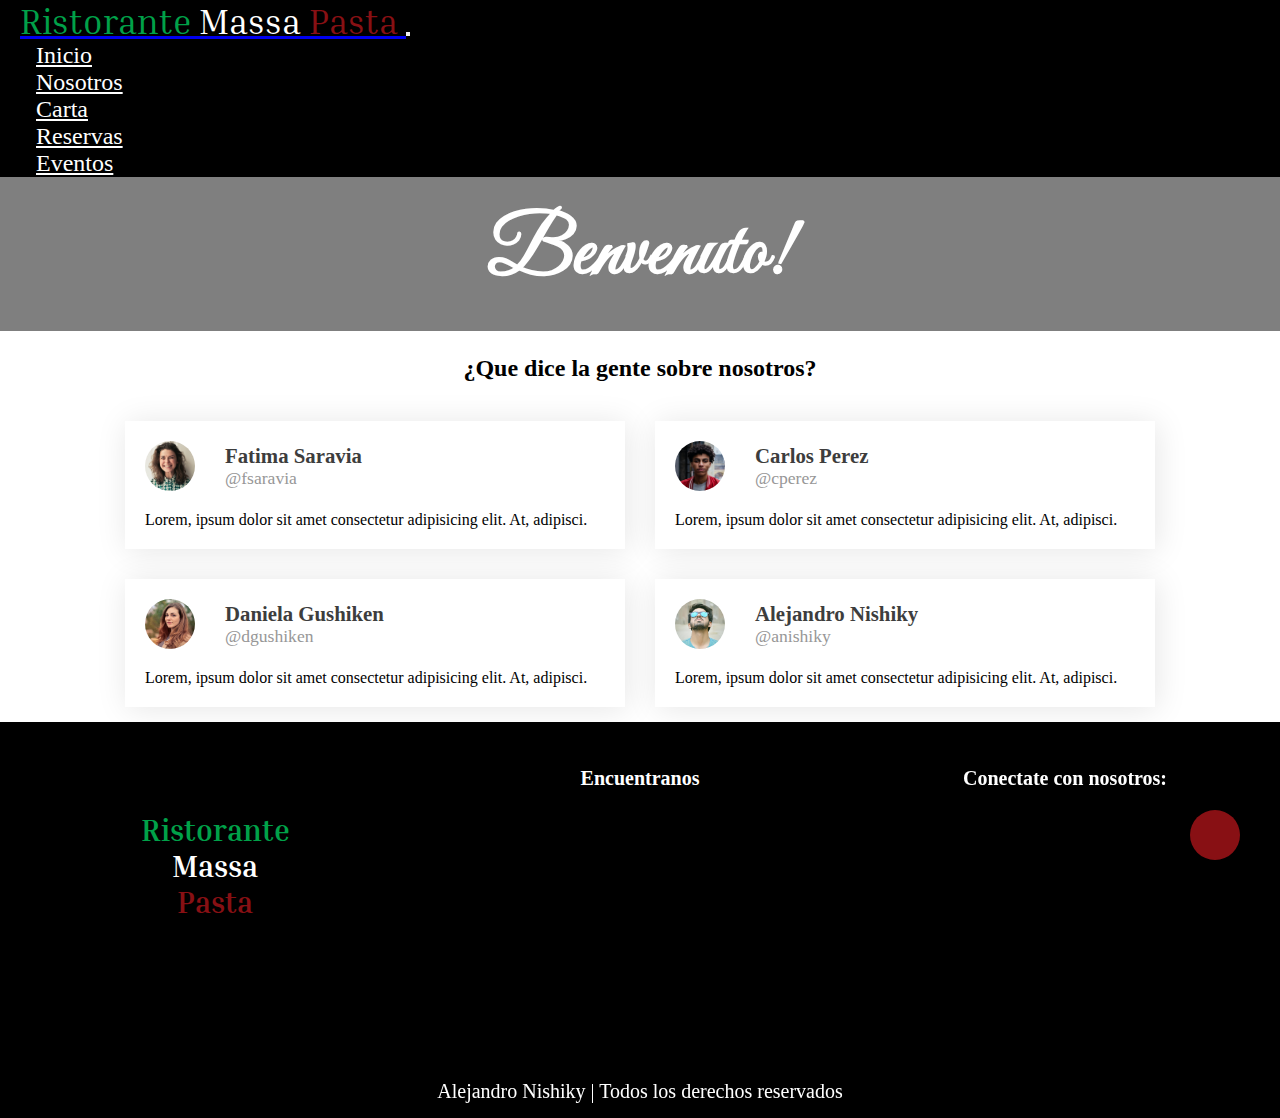
==== index.html @ 4c485154 "sass y seo" ====
<!DOCTYPE html>
<html lang="en">
<head>
    <meta charset="UTF-8">
    <meta http-equiv="X-UA-Compatible" content="IE=edge">
    <meta name="viewport" content="width=device-width, initial-scale=1.0">
    <link rel="stylesheet" href="./estilos.css">
    <link rel="shortcut icon" href="./img/pizza-icono.png" type="image/x-icon">
    <title>Massa Pasta</title>
    <link rel="stylesheet" href="https://cdnjs.cloudflare.com/ajax/libs/font-awesome/6.3.0/css/all.min.css" integrity="sha512-SzlrxWUlpfuzQ+pcUCosxcglQRNAq/DZjVsC0lE40xsADsfeQoEypE+enwcOiGjk/bSuGGKHEyjSoQ1zVisanQ==" crossorigin="anonymous" referrerpolicy="no-referrer" />
    <link rel="stylesheet" href="https://cdn.jsdelivr.net/npm/bootstrap@4.6.2/dist/css/bootstrap.min.css" integrity="sha384-xOolHFLEh07PJGoPkLv1IbcEPTNtaed2xpHsD9ESMhqIYd0nLMwNLD69Npy4HI+N" crossorigin="anonymous">
    <meta name="description" content="Ubicados en Lima, Perú en el distrito de Lince; Ristorante Massa Pasta ofrece una variedad de sabores de pizza que deleitara tu palador con una sola mordida desde la masa">
    <meta name="keywords" content="pizzas, horno de leña, comida para llevar, pizzas para llevar, buen ambiente, restaurante elegante">
</head>

<body>
    <header>
        <!-- Nav inicio-->
        <nav class="navbar navbar-expand-md navbar-dark">
            <!-- Brand -->
            <a class="navbar-brand" href="./index.html">
                <span class="verde">Ristorante</span>
                <span class="blanco">Massa</span>
                <span class="rojo">Pasta</span>
            </a>
        
            <!-- Toggler/collapsibe Button -->
            <button class="navbar-toggler" type="button" data-toggle="collapse" data-target="#collapsibleNavbar">
            <span class="navbar-toggler-icon"></span>
            </button>
        
            <!-- Navbar links -->
            <div class="collapse navbar-collapse justify-content-end" id="collapsibleNavbar">
                <ul class="navbar-nav">
                    <li class="nav-item">
                        <a class="nav-link" href="#">Inicio</a>
                    </li>
                    <li class="nav-item">
                        <a class="nav-link" href="./pages/nosotros.html">Nosotros</a>
                    </li>
                    <li class="nav-item">
                        <a class="nav-link" href="./pages/carta.html">Carta</a>
                    </li>
                    <li class="nav-item">
                        <a class="nav-link" href="./pages/reservas.html">Reservas</a>
                    </li>
                    <li class="nav-item">
                        <a class="nav-link" href="./pages/eventos.html">Eventos</a>
                    </li>
                </ul>
            </div>
        </nav>
        <!-- Nav fin-->
    </header>
    <main>
        <div class="fondo">
            <div class="fondo-texto">
                <h2>Benvenuto!</h2>
            </div>
            <video autoplay loop muted>
                <source src="./assets/pizza-bienvenida2.mp4">
            </video>
        </div>
    </main>

    <section class="testimonios">
        <div class="testimonios_header">
            <h2>¿Que dice la gente sobre nosotros?</h2>
        </div>
        <div class="testimomios_contenedor">
            <div class="testimonios_caja">
                <div class="caja-top">
                    <div class="perfil">
                        <div class="perfil-img">
                            <img src="./assets/cliente1.jpg" alt="">
                        </div>
                        <div class="name_user">
                            <strong>Fatima Saravia</strong>
                            <span>@fsaravia</span>
                        </div>
                    </div>
                    <div class="reseñas">
                        <i class="fa-solid fa-star"></i>
                        <i class="fa-solid fa-star"></i>
                        <i class="fa-solid fa-star"></i>
                        <i class="fa-solid fa-star"></i>
                        <i class="fa-regular fa-star"></i>
                    </div>
                </div>
                <div class="comentarios_clientes">
                    <p>Lorem, ipsum dolor sit amet consectetur adipisicing elit. At, adipisci.</p>
                </div>
            </div>

            <div class="testimonios_caja">
                <div class="caja-top">
                    <div class="perfil">
                        <div class="perfil-img">
                            <img src="./assets/cliente2.jpg" alt="">
                        </div>
                        <div class="name_user">
                            <strong>Carlos Perez</strong>
                            <span>@cperez</span>
                        </div>
                    </div>
                    <div class="reseñas">
                        <i class="fa-solid fa-star"></i>
                        <i class="fa-solid fa-star"></i>
                        <i class="fa-solid fa-star"></i>
                        <i class="fa-regular fa-star"></i>
                        <i class="fa-regular fa-star"></i>
                    </div>
                </div>
                <div class="comentarios_clientes">
                    <p>Lorem, ipsum dolor sit amet consectetur adipisicing elit. At, adipisci.</p>
                </div>
            </div>

            <div class="testimonios_caja">
                <div class="caja-top">
                    <div class="perfil">
                        <div class="perfil-img">
                            <img src="./assets/cliente4.jpg" alt="">
                        </div>
                        <div class="name_user">
                            <strong>Daniela Gushiken</strong>
                            <span>@dgushiken</span>
                        </div>
                    </div>
                    <div class="reseñas">
                        <i class="fa-solid fa-star"></i>
                        <i class="fa-solid fa-star"></i>
                        <i class="fa-solid fa-star"></i>
                        <i class="fa-solid fa-star"></i>
                        <i class="fa-regular fa-star"></i>
                    </div>
                </div>
                <div class="comentarios_clientes">
                    <p>Lorem, ipsum dolor sit amet consectetur adipisicing elit. At, adipisci.</p>
                </div>
            </div>

            <div class="testimonios_caja">
                <div class="caja-top">
                    <div class="perfil">
                        <div class="perfil-img">
                            <img src="./assets/cliente3.jpg" alt="">
                        </div>
                        <div class="name_user">
                            <strong>Alejandro Nishiky</strong>
                            <span>@anishiky</span>
                        </div>
                    </div>
                    <div class="reseñas">
                        <i class="fa-solid fa-star"></i>
                        <i class="fa-solid fa-star"></i>
                        <i class="fa-solid fa-star"></i>
                        <i class="fa-solid fa-star"></i>
                        <i class="fa-solid fa-star"></i>
                    </div>
                </div>
                <div class="comentarios_clientes">
                    <p>Lorem, ipsum dolor sit amet consectetur adipisicing elit. At, adipisci.</p>
                </div>
            </div>

        </div>
    </section>

    <footer class="pie-pagina">
        <div class="grupo-1">
            <div class="box1">
                <h2 class="logo">
                    <p><span class="verde">Ristorante</span></p> 
                    <p><span class="blanco">Massa</span></p> 
                    <p><span class="rojo">Pasta</span></p>
                </h2>
            </div>
            <div class="box">
                <h2>Encuentranos</h2>
                <iframe src="https://www.google.com/maps/embed?pb=!1m14!1m8!1m3!1d15605.431804791226!2d-77.0275719!3d-12.0876295!3m2!1i1024!2i768!4f13.1!3m3!1m2!1s0x9105c9782562fb5d%3A0xc4637809b1fac0!2sMassa%20Pasta!5e0!3m2!1ses-419!2spe!4v1679540695470!5m2!1ses-419!2spe" width="400" height="200" style="border:0;" allowfullscreen="" loading="lazy" referrerpolicy="no-referrer-when-downgrade"></iframe>
            </div>
            <div class="box">
                <h2>Conectate con nosotros:</h2>
                <div class="red-social">
                    <a href="https://www.facebook.com/people/Massa-Pasta/100088424209855/"><i class="fa-brands fa-facebook fa-xl"></i></a>
                    <a href="https://www.instagram.com/massa.pasta.buonissimo/"><i class="fa-brands fa-instagram fa-xl"></i></a>
                    <a href="https://www.tiktok.com/es/"><i class="fa-brands fa-tiktok fa-xl"></i></a>
                    <a href="https://api.whatsapp.com/send/?phone=51961333074&text&type=phone_number&app_absent=0"><i class="fa-brands fa-whatsapp fa-xl"></i></a>
                </div>
            </div>
        </div>
        <div class="grupo-2">
            <span>Alejandro Nishiky | Todos los derechos reservados</span>
        </div>
    </footer>
    <a href="#" class="subir">
        <i class="fa-solid fa-chevron-up"></i>
    </a>





    <script src="https://cdn.jsdelivr.net/npm/jquery@3.5.1/dist/jquery.slim.min.js" integrity="sha384-DfXdz2htPH0lsSSs5nCTpuj/zy4C+OGpamoFVy38MVBnE+IbbVYUew+OrCXaRkfj" crossorigin="anonymous"></script>
    <script src="https://cdn.jsdelivr.net/npm/popper.js@1.16.1/dist/umd/popper.min.js" integrity="sha384-9/reFTGAW83EW2RDu2S0VKaIzap3H66lZH81PoYlFhbGU+6BZp6G7niu735Sk7lN" crossorigin="anonymous"></script>
    <script src="https://cdn.jsdelivr.net/npm/bootstrap@4.6.2/dist/js/bootstrap.min.js" integrity="sha384-+sLIOodYLS7CIrQpBjl+C7nPvqq+FbNUBDunl/OZv93DB7Ln/533i8e/mZXLi/P+" crossorigin="anonymous"></script>

</body>
</html>
---- estilos.css ----
@charset "UTF-8";
@import url("https://fonts.googleapis.com/css2?family=Great+Vibes&family=Inria+Serif:ital,wght@1,700&family=Noto+Serif&display=swap");
* {
  margin: 0;
  padding: 0;
  box-sizing: border-box;
}

html {
  scroll-behavior: smooth;
}

.titulo-testimonio h2 {
  text-align: center;
  background-color: #000;
  color: #fff;
  text-transform: uppercase;
  padding: 20px;
}

/* Encabezado */
.rojo {
  color: #881014;
}

.verde {
  color: #00A149;
}

.blanco {
  color: #fff;
}

header {
  padding: 0 20px;
  margin: auto;
  background-color: #000;
}

.navbar {
  background-color: #000;
  max-width: 120rem;
  margin: 0 auto;
  font-size: 1.5rem;
}

.navbar-brand {
  font-size: 2rem !important;
}

.nav-item a {
  color: #fff !important;
  padding-left: 1rem !important;
}

.navbar-brand span {
  font-family: "Inria Serif", serif;
  font-size: 35px;
}

@media screen and (max-width: 800px) {
  .navbar-brand span {
    font-size: 30px;
  }
}
/* Video Presentación */
.fondo-texto {
  position: absolute;
  z-index: 2;
  width: 100%;
  height: 100%;
  display: flex;
  flex-direction: column;
  align-items: center;
  justify-content: center;
}

.fondo-texto h2 {
  color: #fff;
  font-size: 5rem;
  font-family: "Great Vibes", cursive;
}

video {
  width: 100%;
  height: 100%;
}

.fondo::before {
  content: "";
  position: absolute;
  top: 0;
  left: 0;
  right: 0;
  bottom: 0;
  background-color: rgba(0, 0, 0, 0.5);
}

main {
  position: relative;
}

/* Opiniones */
.testimonios_header h2 {
  margin: 1em auto;
  text-align: center;
}

.testimomios_contenedor {
  display: flex;
  justify-content: center;
  align-items: center;
  flex-wrap: wrap;
  width: 100%;
}

.testimonios_caja {
  width: 500px;
  box-shadow: 2px 2px 30px rgba(0, 0, 0, 0.1);
  background-color: white;
  padding: 20px;
  margin: 15px;
  cursor: pointer;
}

.perfil-img {
  width: 50px;
  height: 50px;
  border-radius: 50%;
  overflow: hidden;
  margin-right: 30px;
}

.perfil-img img {
  width: 100%;
  height: 100%;
  -o-object-fit: cover;
     object-fit: cover;
}

.perfil {
  display: flex;
  align-items: center;
}

.name_user {
  display: flex;
  flex-direction: column;
}

.name_user strong {
  color: #3d3d3d;
  font-size: 1.3rem;
}

.name_user span {
  color: #979797;
  font-size: 1.1rem;
}

.reseñas {
  color: #f3d500;
}

.caja-top {
  display: flex;
  justify-content: space-between;
  align-items: center;
  margin-bottom: 20px;
}

.comentarios_clientes p {
  color: black;
}

/*Nosotros- página*/
.jumbotron {
  background-image: linear-gradient(rgba(16, 19, 16, 0.5), rgba(255, 255, 255, 0.5)), url(./assets/imagen-jumbotron2.jpg);
  background-size: cover;
  background-position: center;
  height: 400px;
  border-radius: 0 !important;
  color: #fff;
  text-shadow: 0 0 5px #000;
  margin-bottom: 20px !important;
}

.jumbotron p {
  width: 50%;
  float: left;
  margin: 30px;
}

.container-fluid {
  height: auto;
  margin-bottom: 10px;
}

.characters {
  background-size: cover;
  background-position: center;
  height: 350px;
}

.nleft1 {
  background-image: url(./assets/imagen1.jpg);
}

.nleft2 {
  background-image: url(./assets/local.jpg);
}

.nleft3 {
  background-image: url(./assets/img-nleft3.jpg);
}

.nleft4 {
  background-image: url(./assets/img-nleft4.jpg);
}

.nleft5 {
  background-image: url(./assets/img-nleft5.jpg);
}

.nright {
  padding: 20px;
}

/* form */
.container {
  width: 100%;
  margin: 3.125rem auto 0 auto;
}

@media (min-width: 576px) {
  .container {
    max-width: 540px;
  }
}
@media (min-width: 768px) {
  .container {
    max-width: 720px;
  }
}
.formulario {
  padding: 0 0.625rem;
  margin-bottom: 1.875rem;
  text-align: center;
}

.survey-form {
  text-align: center;
}

.survey-form div {
  margin-bottom: 20px;
}

.description {
  font-style: italic;
  font-weight: 200;
}

.formulario-tipo p {
  margin-bottom: 0;
}

.clue {
  margin-left: 0.25rem;
  font-size: 0.9rem;
  color: #e4e4e4;
}

.text-center {
  text-align: center;
}

input {
  padding: 0 10px;
}

form {
  background: var(--color-darkblue-alpha);
  padding: 2.5rem 0.625rem;
  border-radius: 0.25rem;
}

@media (min-width: 480px) {
  form {
    padding: 2.5rem;
  }
}
.form-group {
  margin: 0 auto 1.25rem auto;
  padding: 0.25rem;
}

.form-control {
  display: block;
  width: 100%;
  height: 2.375rem;
  padding: 0.375rem 0.75rem;
  color: #495057;
  background-color: #fff;
  background-clip: padding-box;
  border: 1px solid #ced4da;
  border-radius: 0.25rem;
  transition: border-color 0.15s ease-in-out, box-shadow 0.15s ease-in-out;
}

.form-control:focus {
  border-color: #80bdff;
  outline: 0;
  box-shadow: 0 0 0 0.2rem rgba(0, 123, 255, 0.25);
}

.input-radio, .input-checkbox {
  display: inline-block;
  margin-right: 0.625rem;
  min-height: 1.25rem;
  min-width: 1.25rem;
}

.input-textarea {
  min-height: 120px;
  width: 100%;
  padding: 0.625rem;
  resize: vertical;
}

.submit-button {
  display: block;
  width: 100%;
  padding: 0.75rem;
  background: var(--color-green);
  color: inherit;
  border-radius: 2px;
  cursor: pointer;
}

.submit-button:hover {
  background-color: #2dc208;
}

/*Eventos - página*/
.texto-evento h2 {
  text-align: center;
  color: #00A149;
  font-size: 35px;
  padding: 20px;
  text-decoration: underline;
}

.texto-evento h3 {
  text-align: center;
  color: #c95959;
  font-size: 25px;
  padding: 20px;
}

.contenedor {
  width: 100%;
  height: auto;
  background-color: #fff;
  border: 5px solid #000;
  display: grid;
  grid-template-columns: repeat(4, 1fr);
  grid-template-rows: 200px 200px;
  grid-template-areas: "img1 img2 img3 img3" "img1 img4 img5 img6";
  padding: 20px;
  grid-gap: 20px;
}

.item {
  background-color: orange;
  border: 3px solid #000;
  border-radius: 10px;
  background-size: cover;
  background-position: center;
  filter: grayscale(100%);
}

.item:hover {
  transform: scale(1.09);
  transition: all 0.9s;
  filter: grayscale(0%);
}

.item1 {
  grid-area: img1;
  background-image: url(assets/pizza-grid.jpg);
}

.item2 {
  grid-area: img2;
  background-image: url(assets/imagen4.jpg);
}

.item3 {
  grid-area: img3;
  background-image: url(assets/concierto.jpg);
}

.item4 {
  grid-area: img4;
  background-image: url(assets/pizza-grid2.jpg);
}

.item5 {
  grid-area: img5;
  background-image: url(assets/imagen3.jpg);
}

.item6 {
  grid-area: img6;
  background-image: url(assets/pizza-grid3.jpg);
}

/* Pie de Pagina (Footer) */
.pie-pagina, .grupo-1 .box h2 {
  width: 100%;
  background-color: #000;
}

.pie-pagina .grupo-1, .grupo-1 .box h2 .grupo-1 {
  width: 100%;
  max-width: 1200px;
  margin: auto;
  display: grid;
  grid-template-columns: repeat(3, 1fr);
  grid-gap: 50px;
  padding: 45px 0px;
}

.pie-pagina .grupo-1 .box figure, .grupo-1 .box h2 .grupo-1 .box figure {
  width: 100%;
  height: 100%;
  display: flex;
  justify-content: center;
  align-items: center;
}

.pie-pagina .grupo-1 .box figure img, .grupo-1 .box h2 .grupo-1 .box figure img {
  width: 250px;
}

.pie-pagina, .grupo-1 .box h2 {
  color: #fff;
  font-size: 20px;
}

.grupo-1 .box h2 {
  margin-bottom: 25px;
}

.box1 h2 {
  font-size: 30px;
  align-items: center;
}

.logo p {
  text-align: center;
  font-family: "Inria Serif", serif;
}

.box1 {
  padding: 45px;
}

.pie-pagina .grupo-1 .box p, .grupo-1 .box h2 .grupo-1 .box p {
  color: #efefef;
  margin-bottom: 10px;
}

.pie-pagina .grupo-1 .red-social a, .grupo-1 .box h2 .grupo-1 .red-social a {
  display: inline-block;
  text-decoration: none;
  width: 45px;
  height: 45px;
  line-height: 45px;
  color: #fff;
  margin-right: 10px;
  background-color: #000;
  text-align: center;
  transition: all 300ms ease;
}

.pie-pagina .grupo-1 .red-social a:hover, .grupo-1 .box h2 .grupo-1 .red-social a:hover {
  color: #00A149;
}

.box {
  text-align: center;
}

.logo {
  justify-content: center;
}

/* .red-social{
    display: flex;
    justify-content: center;
} */
.pie-pagina .grupo-2, .grupo-1 .box h2 .grupo-2 {
  background-color: #000;
  padding: 15px 10px;
  text-align: center;
  color: #fff;
}

.pie-pagina .grupo-2 small, .grupo-1 .box h2 .grupo-2 small {
  font-size: 15px;
}

@media screen and (max-width: 800px) {
  .pie-pagina .grupo-1, .grupo-1 .box h2 .grupo-1 {
    width: 90%;
    grid-template-columns: repeat(1, 1fr);
    grid-gap: 30px;
    padding: 35px 0px;
    justify-content: center;
  }
}
/* Post Footer */
.subir {
  height: 50px;
  width: 50px;
  background-color: #881014;
  color: #fff;
  position: fixed;
  bottom: 40px;
  right: 40px;
  text-align: center;
  font-size: 25px;
  line-height: 50px;
  border-radius: 80%;
}/*# sourceMappingURL=estilos.css.map */
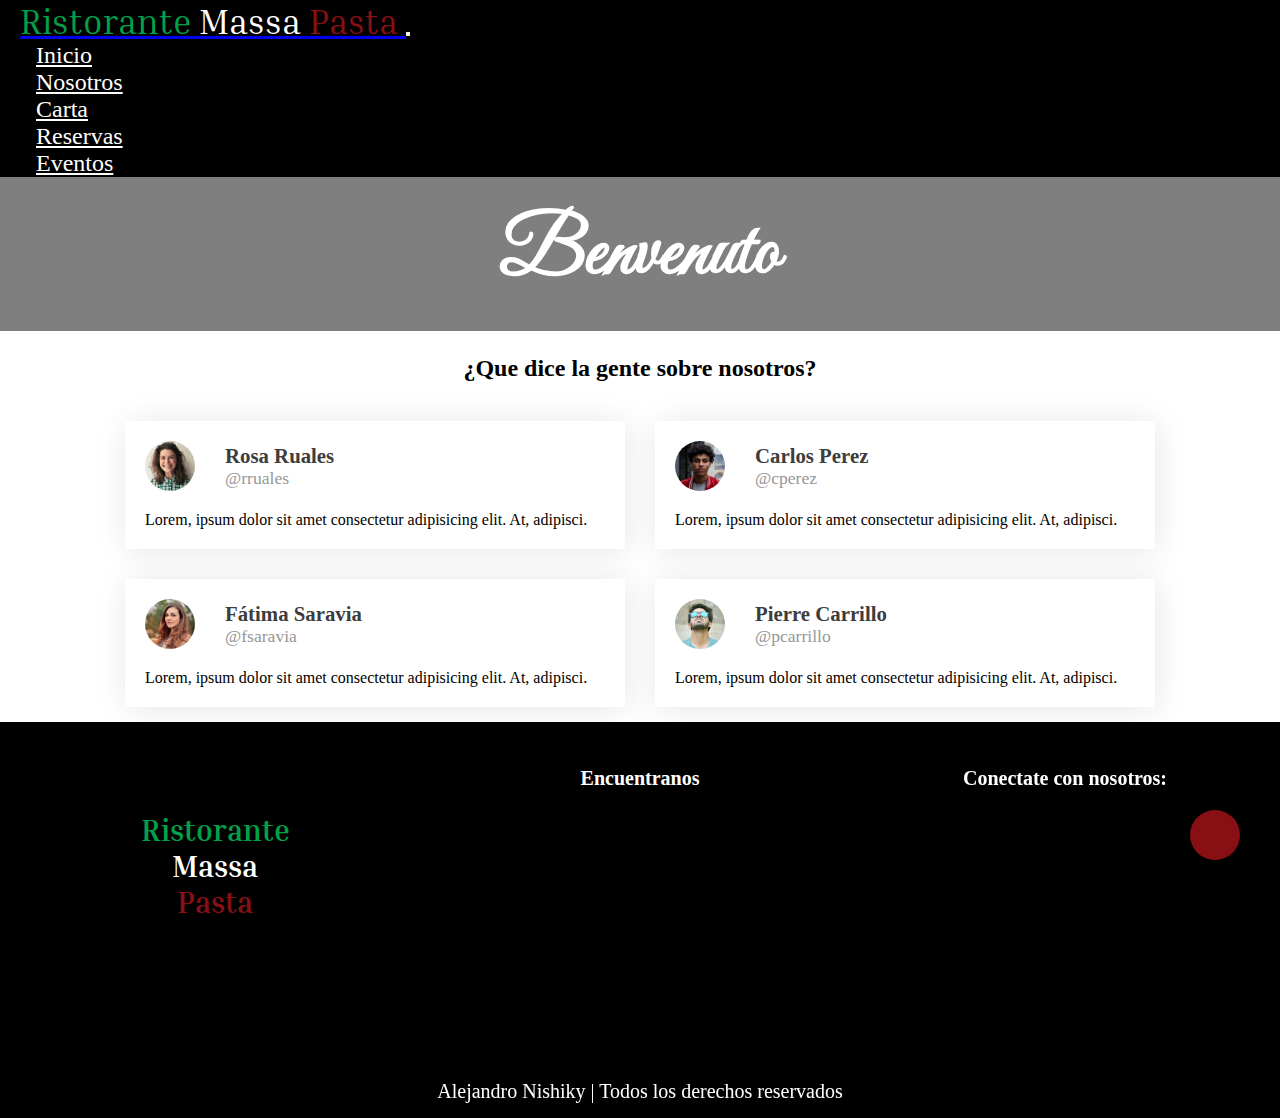
==== commit bcd1a6f5: "arreglos animaciones" ====
--- a/index.html
+++ b/index.html
@@ -1,5 +1,5 @@
 <!DOCTYPE html>
-<html lang="en">
+<html lang="es">
 <head>
     <meta charset="UTF-8">
     <meta http-equiv="X-UA-Compatible" content="IE=edge">
@@ -55,7 +55,7 @@
     <main>
         <div class="fondo">
             <div class="fondo-texto">
-                <h2>Benvenuto!</h2>
+                <h2></h2>
             </div>
             <video autoplay loop muted>
                 <source src="./assets/pizza-bienvenida2.mp4">
@@ -75,8 +75,8 @@
                             <img src="./assets/cliente1.jpg" alt="">
                         </div>
                         <div class="name_user">
-                            <strong>Fatima Saravia</strong>
-                            <span>@fsaravia</span>
+                            <strong>Rosa Ruales</strong>
+                            <span>@rruales</span>
                         </div>
                     </div>
                     <div class="reseñas">
@@ -123,8 +123,8 @@
                             <img src="./assets/cliente4.jpg" alt="">
                         </div>
                         <div class="name_user">
-                            <strong>Daniela Gushiken</strong>
-                            <span>@dgushiken</span>
+                            <strong>Fátima Saravia</strong>
+                            <span>@fsaravia</span>
                         </div>
                     </div>
                     <div class="reseñas">
@@ -147,8 +147,8 @@
                             <img src="./assets/cliente3.jpg" alt="">
                         </div>
                         <div class="name_user">
-                            <strong>Alejandro Nishiky</strong>
-                            <span>@anishiky</span>
+                            <strong>Pierre Carrillo</strong>
+                            <span>@pcarrillo</span>
                         </div>
                     </div>
                     <div class="reseñas">
--- a/estilos.css
+++ b/estilos.css
@@ -60,7 +60,7 @@
 
 @media screen and (max-width: 800px) {
   .navbar-brand span {
-    font-size: 30px;
+    font-size: 25px;
   }
 }
 /* Video Presentación */
@@ -81,6 +81,19 @@
   font-family: "Great Vibes", cursive;
 }
 
+.fondo-texto h2::after {
+  content: "Benvenuto";
+  animation: spin 10s linear infinite;
+}
+
+@keyframes spin {
+  40% {
+    content: "Bienvenido";
+  }
+  70% {
+    content: "Welcome";
+  }
+}
 video {
   width: 100%;
   height: 100%;
@@ -100,6 +113,11 @@
   position: relative;
 }
 
+@media screen and (max-width: 800px) {
+  .fondo-texto h2 {
+    font-size: 40px;
+  }
+}
 /* Opiniones */
 .testimonios_header h2 {
   margin: 1em auto;
